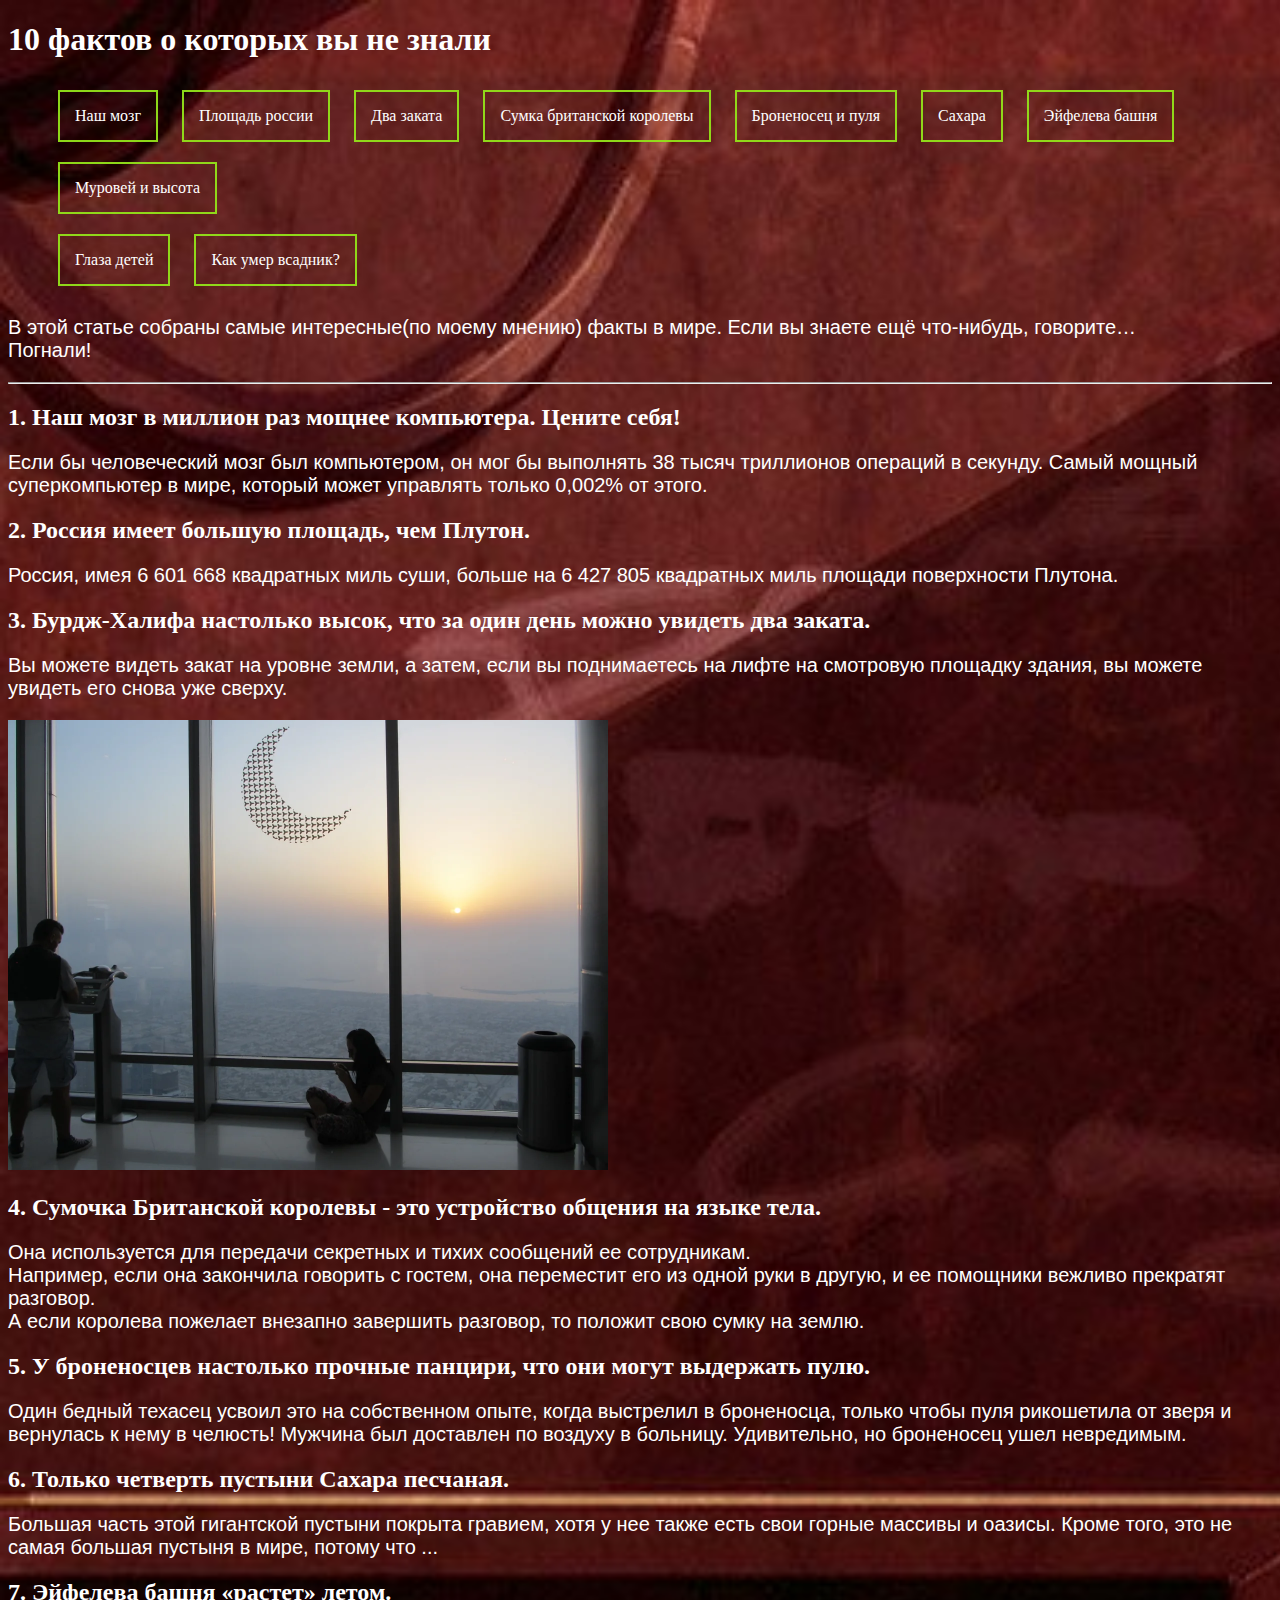
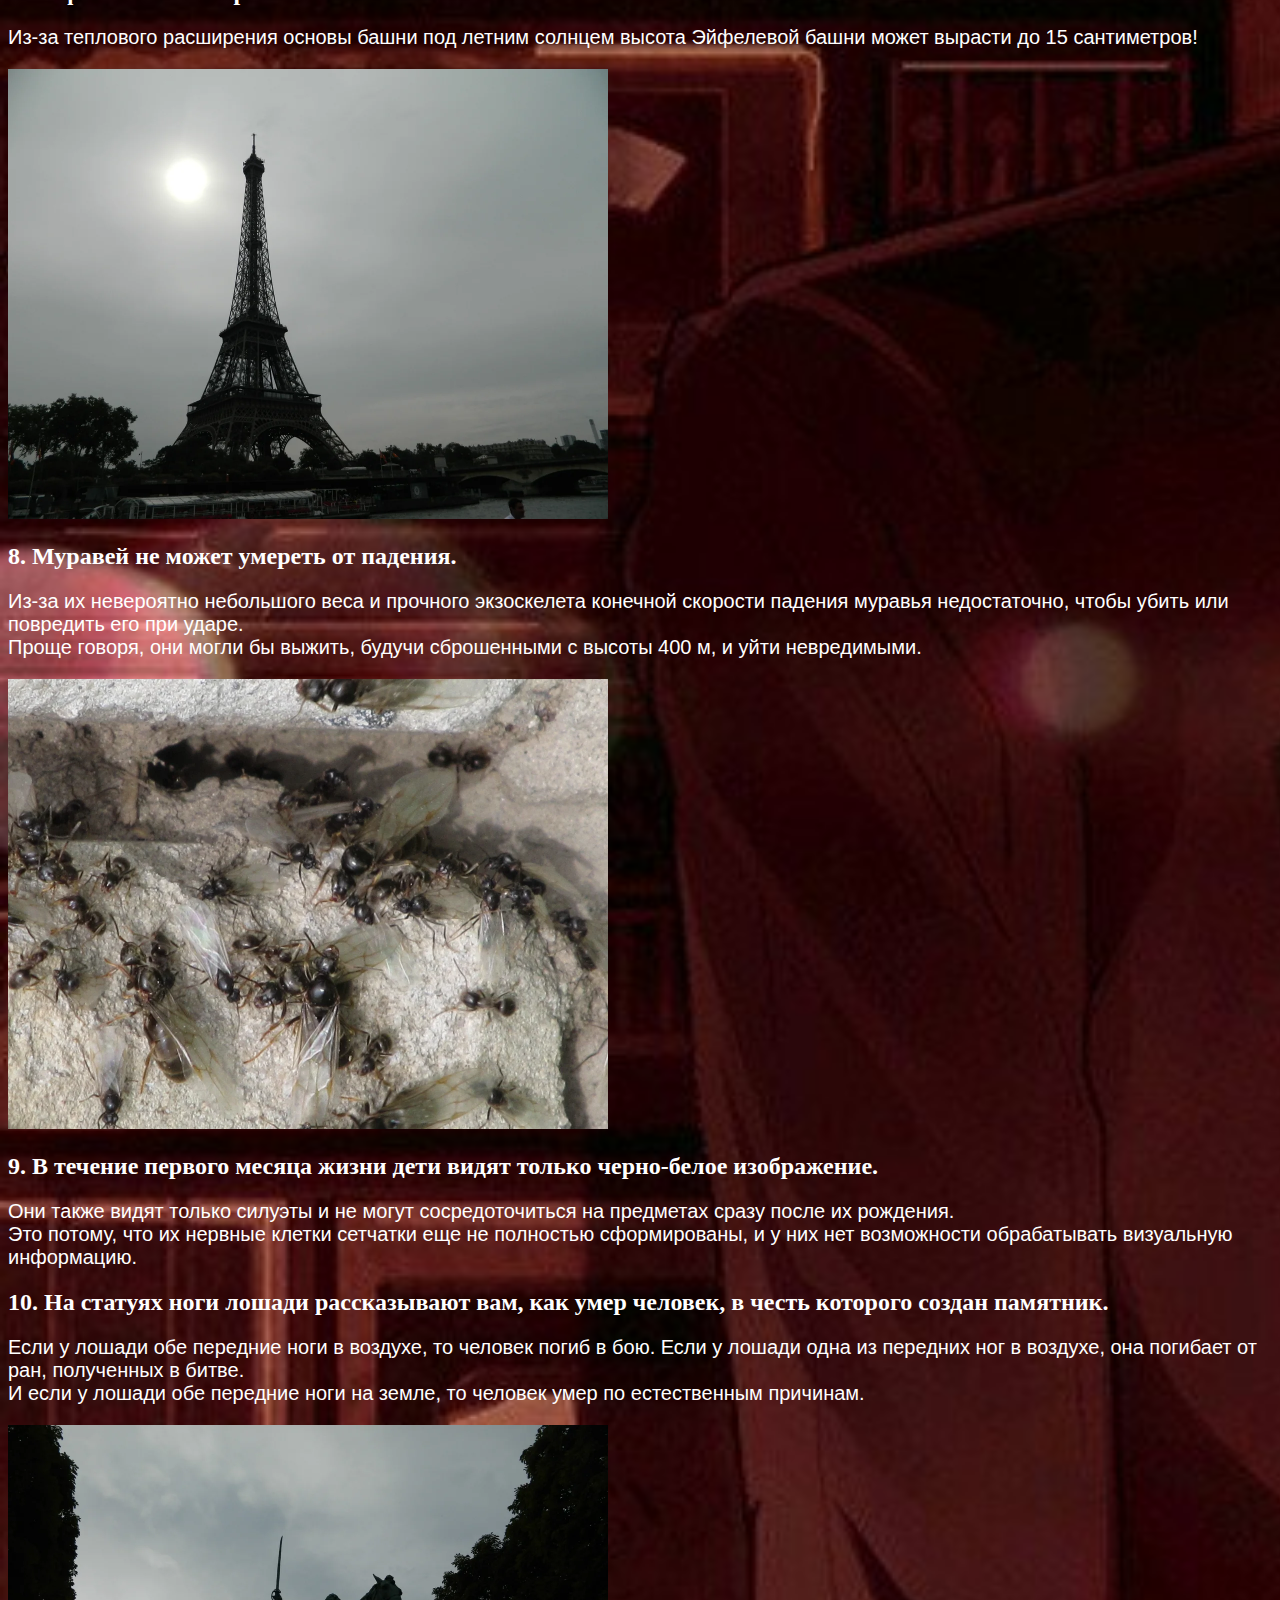
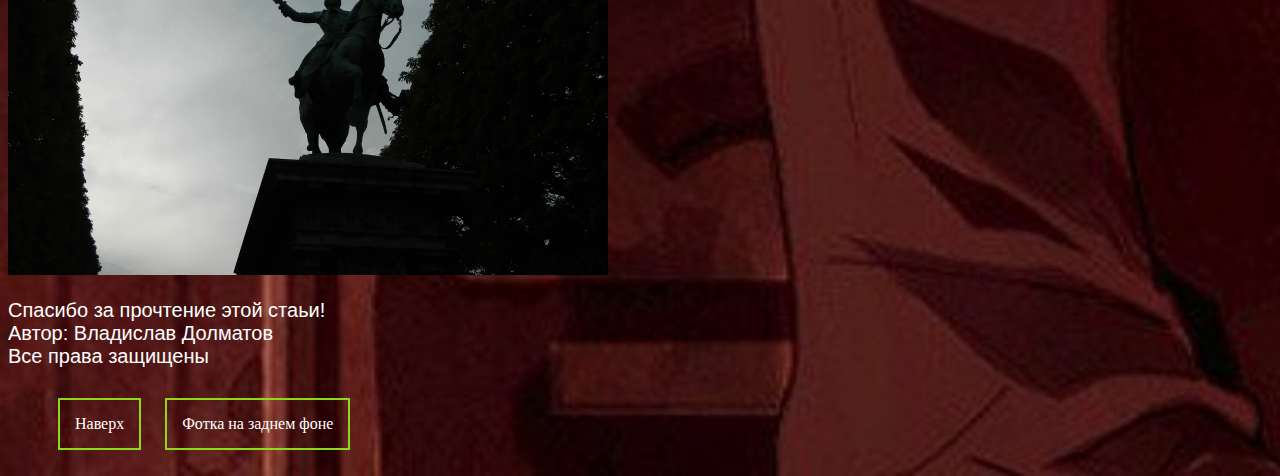
==== index.html @ 13886501 "Add files via upload" ====
<!DOCTYPE html>
<html lang="en">
<head>
    <meta charset="UTF-8">
    <meta http-equiv="X-UA-Compatible" content="IE=edge">
    <meta name="viewport" content="width=device-width, initial-scale=1.0">
    <title>Неизвестные факты</title>
    <link rel="stylesheet" href="style.css">
</head>
<body>
<main>
   
    <header id="up">
        <h1>10 фактов о которых вы не знали</h1>
    </header>

    <div class="mm">
        <ul>
            <a href="#br">Наш мозг</a>
            <a href="#rus">Площадь россии</a>
            <a href="#twzak">Два заката</a>
            <a href="#bag">Сумка британской королевы</a>
            <a href="#tx">Броненосец и пуля</a> 
            <a href="#saxar">Сахара</a>
            <a href="#tour">Эйфелева башня</a>
            <a href="#fldown">Муровей и высота</a>
            <br>
            <a href="#chl">Глаза детей</a>
            <a href="#hourse">Как умер всадник?</a>
        </ul>
    </div>

    <article>
        <p>В этой статье собраны самые интересные(по моему мнению) факты в мире. Если вы знаете ещё что-нибудь, говорите…<br>Погнали!</p>
    </article>

    <hr>

    <header id="br">
        <h2>1. Наш мозг в миллион раз мощнее компьютера. Цените себя!</h2>
    </header>

    <article>
        <p>Если бы человеческий мозг был компьютером, он мог бы выполнять 38 тысяч триллионов операций в секунду. Самый мощный суперкомпьютер в мире, который может управлять только 0,002% от этого.</p>
    </article>

    <header id="rus">
        <h2>2. Россия имеет большую площадь, чем Плутон.</h2>
    </header>

    <article>
        <p>Россия, имея 6 601 668 квадратных миль суши, больше на 6 427 805 квадратных миль площади поверхности Плутона.</p>
    </article>

    <header id="twzak">
        <h2>3. Бурдж-Халифа настолько высок, что за один день можно увидеть два заката.</h2>
    </header>

    <article>
        <p>Вы можете видеть закат на уровне земли, а затем, если вы поднимаетесь на лифте на смотровую площадку здания, вы можете увидеть его снова уже сверху.</p>
        <img src="img/zakat.webp" alt="" width="600">
    </article>

    <header id="bag">
        <h2>4. Сумочка Британской королевы - это устройство общения на языке тела.</h2>
    </header>

    <article>
        <p>Она используется для передачи секретных и тихих сообщений ее сотрудникам.<br>Например, если она закончила говорить с гостем, она переместит его из одной руки в другую, и ее помощники вежливо прекратят разговор.<br>А если королева пожелает внезапно завершить разговор, то положит свою сумку на землю.</p>
    </article>

    <header id="tx">
        <h2>5. У броненосцев настолько прочные панцири, что они могут выдержать пулю.</h2>
    </header>

    <article>
        <p>Один бедный техасец усвоил это на собственном опыте, когда выстрелил в броненосца, только чтобы пуля рикошетила от зверя и вернулась к нему в челюсть! Мужчина был доставлен по воздуху в больницу.
            Удивительно, но броненосец ушел невредимым.
            </p>
    </article>

    <header id="saxar">
        <h2>6. Только четверть пустыни Сахара песчаная.</h2>
    </header>

    <article>
        <p>Большая часть этой гигантской пустыни покрыта гравием, хотя у нее также есть свои горные массивы и оазисы.
            Кроме того, это не самая большая пустыня в мире, потому что ...
            </p>
    </article>

    <header id="tour">
        <h2>7. Эйфелева башня «растет» летом.</h2>
    </header>

    <article>
        <p>Из-за теплового расширения основы башни под летним солнцем высота Эйфелевой башни может вырасти до 15 сантиметров!</p>
        <img src="img/bashnai.webp" alt="" width="600">
    </article>

    <header id="fldown">
        <h2>8. Муравей не может умереть от падения.</h2>
    </header>

    <article>
        <p>Из-за их невероятно небольшого веса и прочного экзоскелета конечной скорости падения муравья недостаточно, чтобы убить или повредить его при ударе.<br>Проще говоря, они могли бы выжить, будучи сброшенными с высоты 400 м, и уйти невредимыми.</p>
        <img src="img/muravi.webp" alt="" width="600">
    </article>

    <header id="chl">
        <h2>9. В течение первого месяца жизни дети видят только черно-белое изображение. </h2>
    </header>

    <article>
        <p>Они также видят только силуэты и не могут сосредоточиться на предметах сразу после их рождения.<br>Это потому, что их нервные клетки сетчатки еще не полностью сформированы, и у них нет возможности обрабатывать визуальную информацию.</p>
    </article>

    <header id="hourse">
        <h2>10. На статуях ноги лошади рассказывают вам, как умер человек, в честь которого создан памятник.</h2>
    </header>

    <article>
        <p>Если у лошади обе передние ноги в воздухе, то человек погиб в бою.
            Если у лошади одна из передних ног в воздухе, она погибает от ран, полученных в битве.<br>И если у лошади обе передние ноги на земле, то человек умер по естественным причинам.
            </p>
            <img src="img/loshad.webp" alt="" width="600">
    </article>
    <footer>
        <p>Спасибо за прочтение этой стаьи! <br> Автор: Владислав Долматов <br> Все права защищены</p>
        <div class="m">
            <ul>
                <a href="#up">Наверх</a>
                <a href="index1.html">Фотка на заднем фоне</a>
            </ul>
        </div>
        
    </footer>
</main>

    
</body>
</html>
---- style.css ----
a{
    text-decoration: none;
    display: inline-block;
    padding: 15px;
    border: 2px solid rgba(146, 225, 26, 0.956);
    margin: 10px;
    color: white;
}

a:hover{
    padding: 25px;
    background-color: rgba(146, 225, 26, 0.956);
    color: white;
    text-shadow: 5px 7px 10px rgb(32, 32, 32);
    box-shadow: 5px 3px 4px rgb(32, 32, 32);
}

body{
    background-image: url(img/anime.jpg);
    background-size: cover;
    color: white;
}

p{
    font-size: 20px;
    font-family: 'Franklin Gothic Medium', 'Arial Narrow', Arial, sans-serif;
}
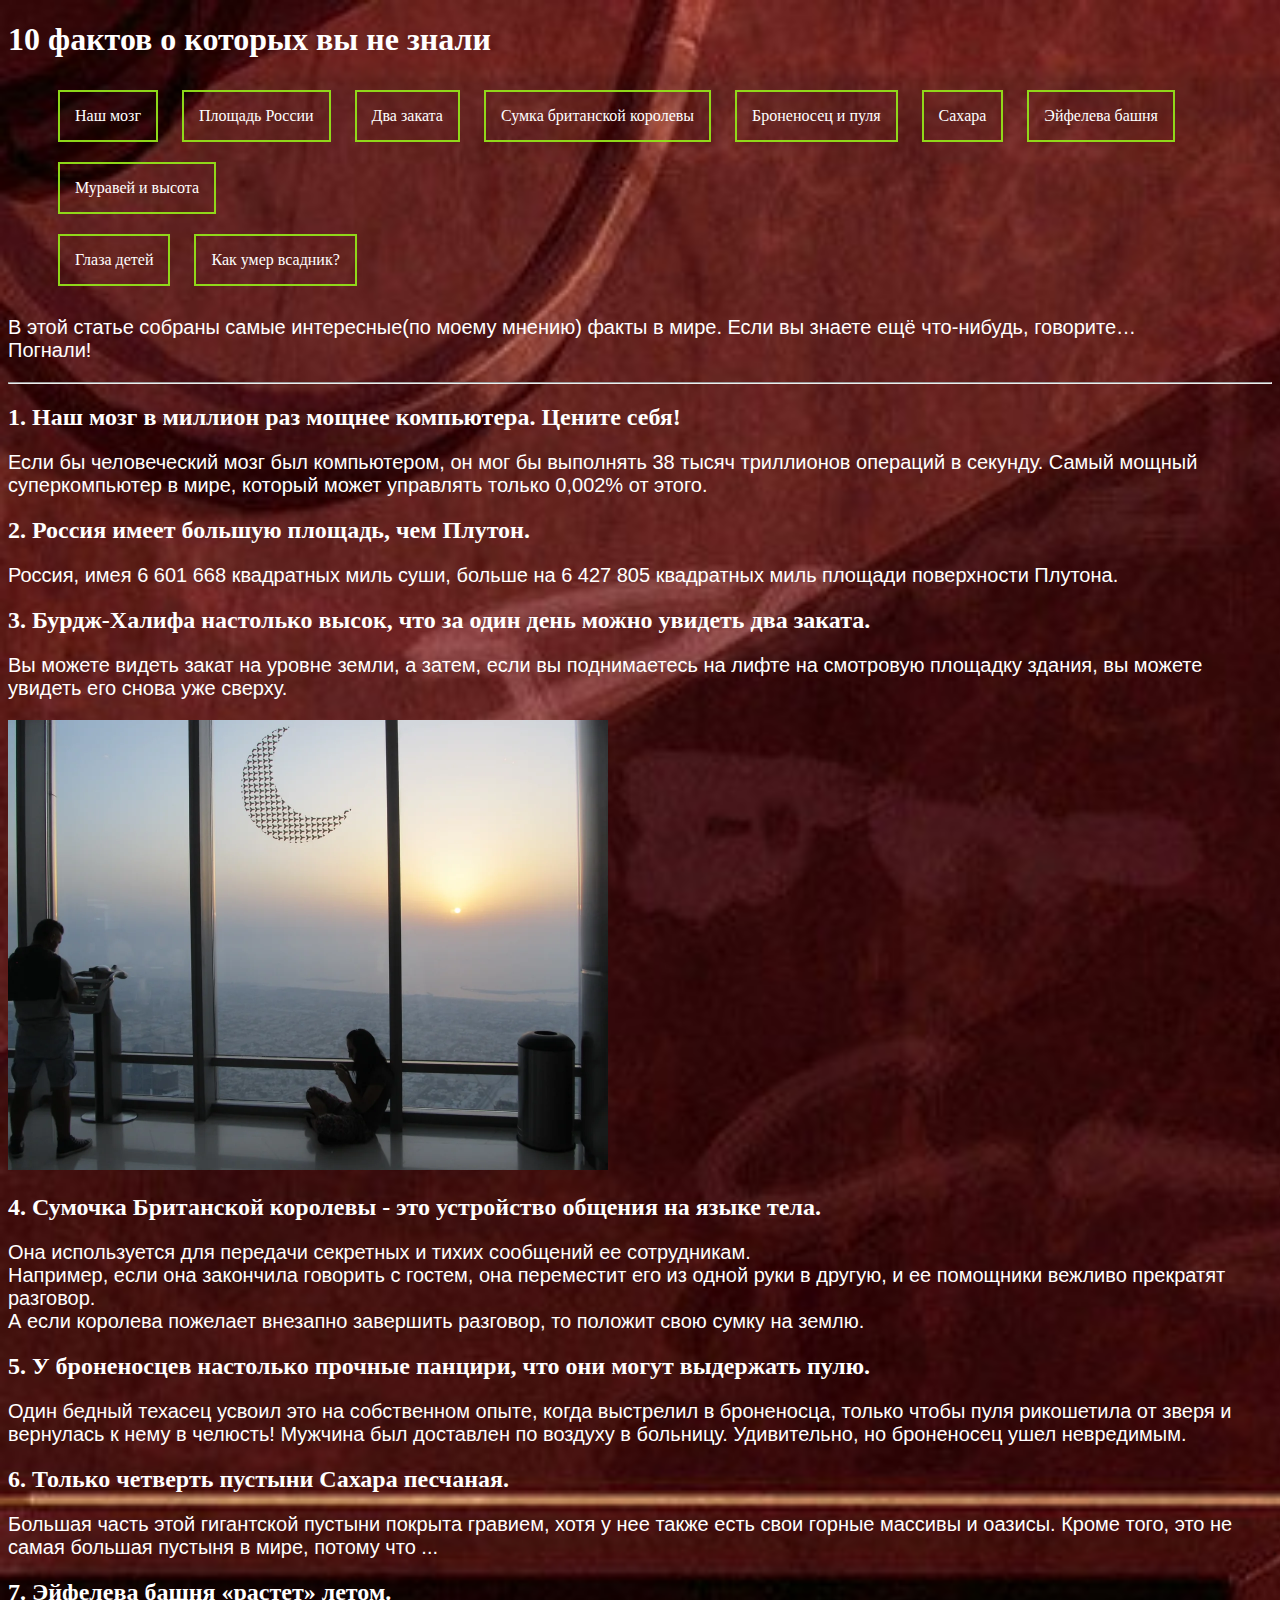
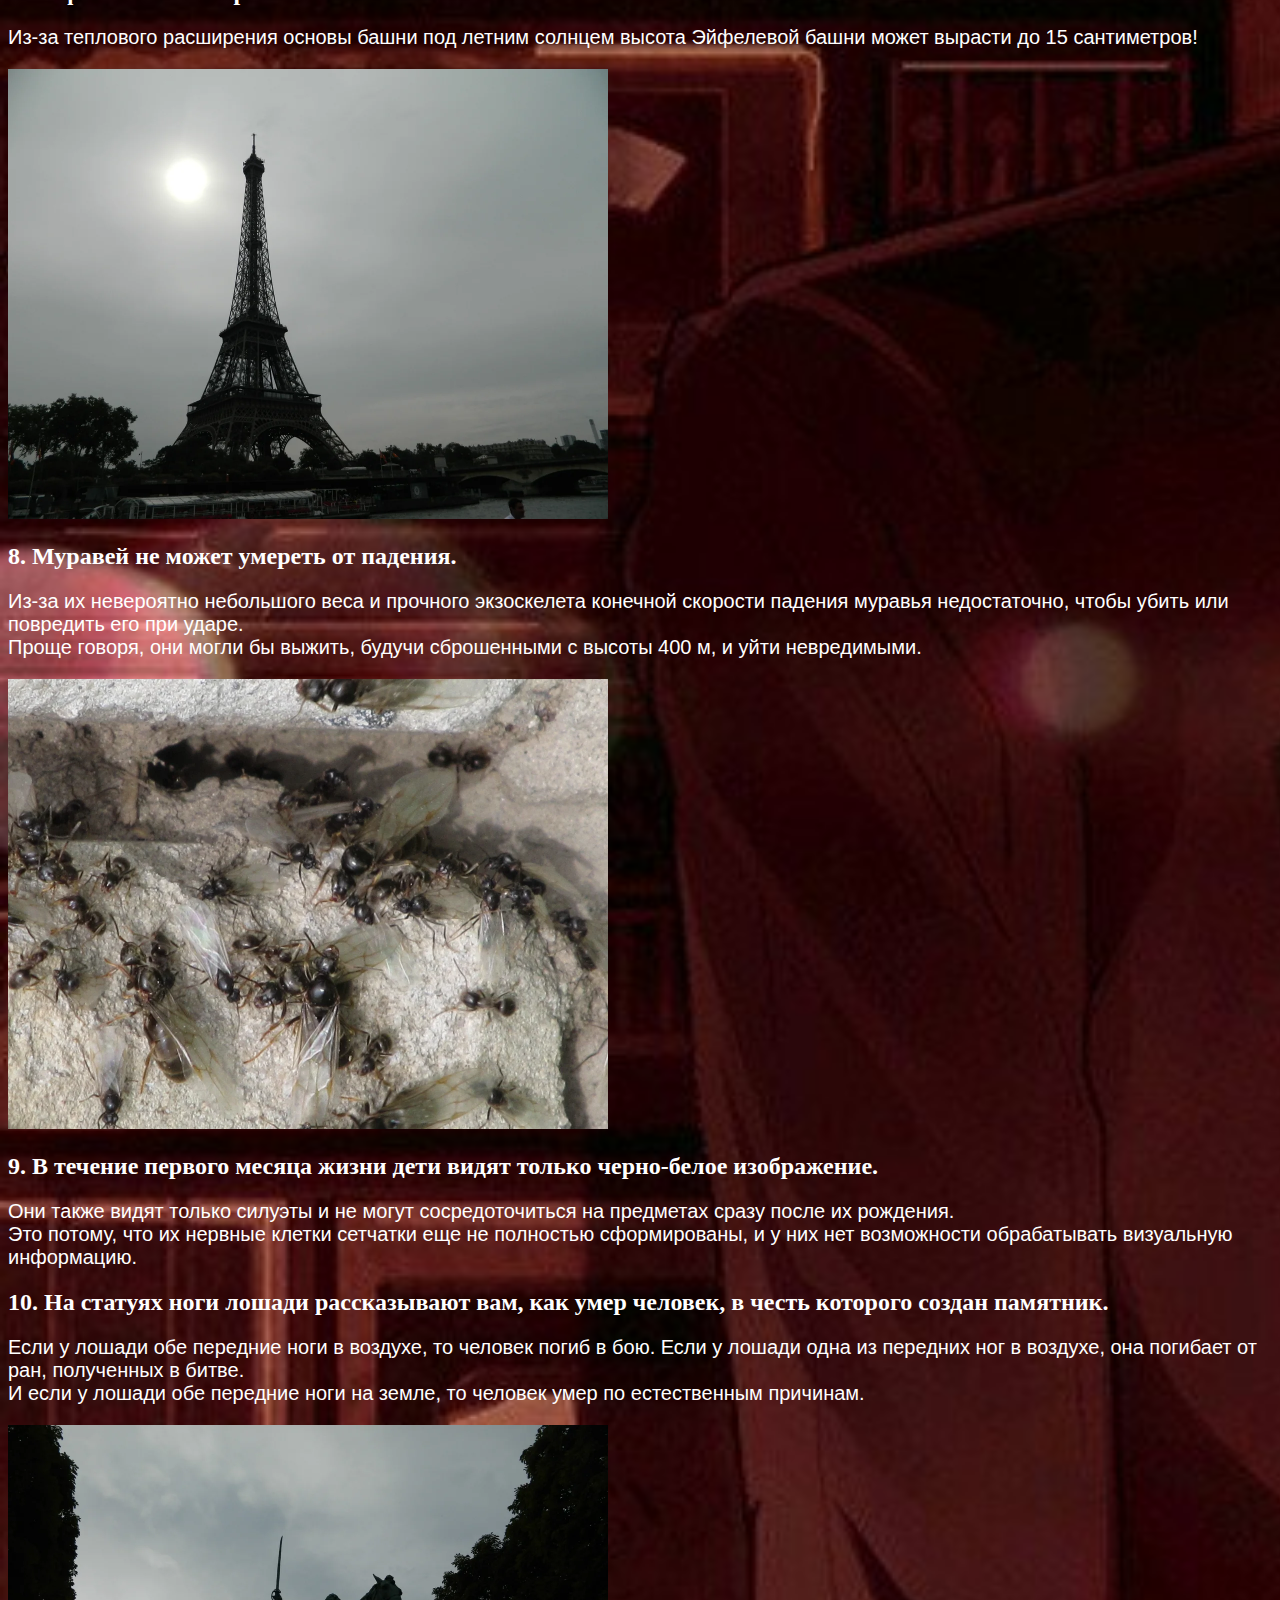
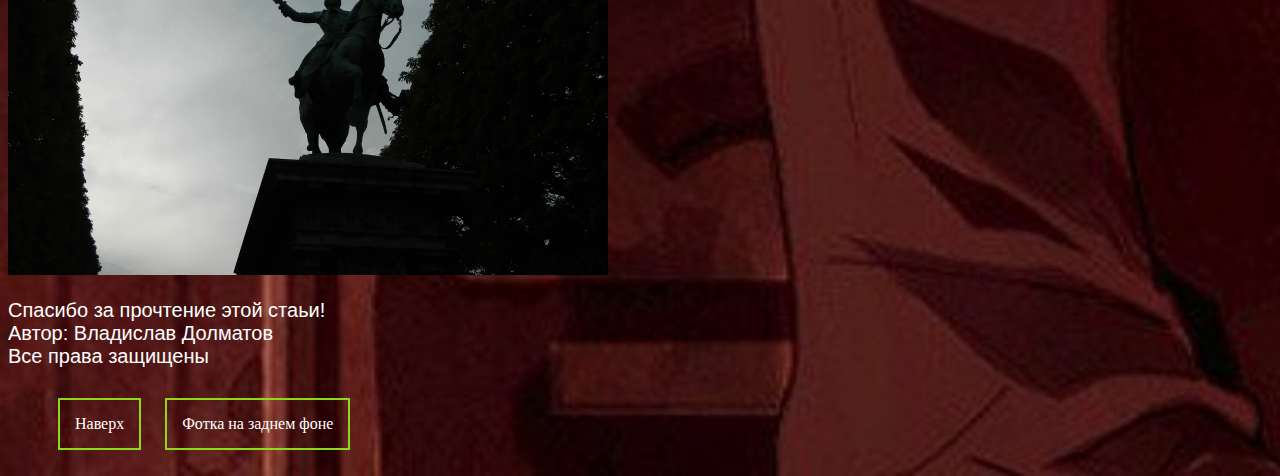
==== commit 31ca06e0: "Исправлены ошибки/correct mistakes" ====
--- a/index.html
+++ b/index.html
@@ -17,13 +17,13 @@
     <div class="mm">
         <ul>
             <a href="#br">Наш мозг</a>
-            <a href="#rus">Площадь россии</a>
+            <a href="#rus">Площадь России</a>
             <a href="#twzak">Два заката</a>
             <a href="#bag">Сумка британской королевы</a>
             <a href="#tx">Броненосец и пуля</a> 
             <a href="#saxar">Сахара</a>
             <a href="#tour">Эйфелева башня</a>
-            <a href="#fldown">Муровей и высота</a>
+            <a href="#fldown">Муравей и высота</a>
             <br>
             <a href="#chl">Глаза детей</a>
             <a href="#hourse">Как умер всадник?</a>
@@ -139,4 +139,4 @@
 
     
 </body>
-</html>+</html>
